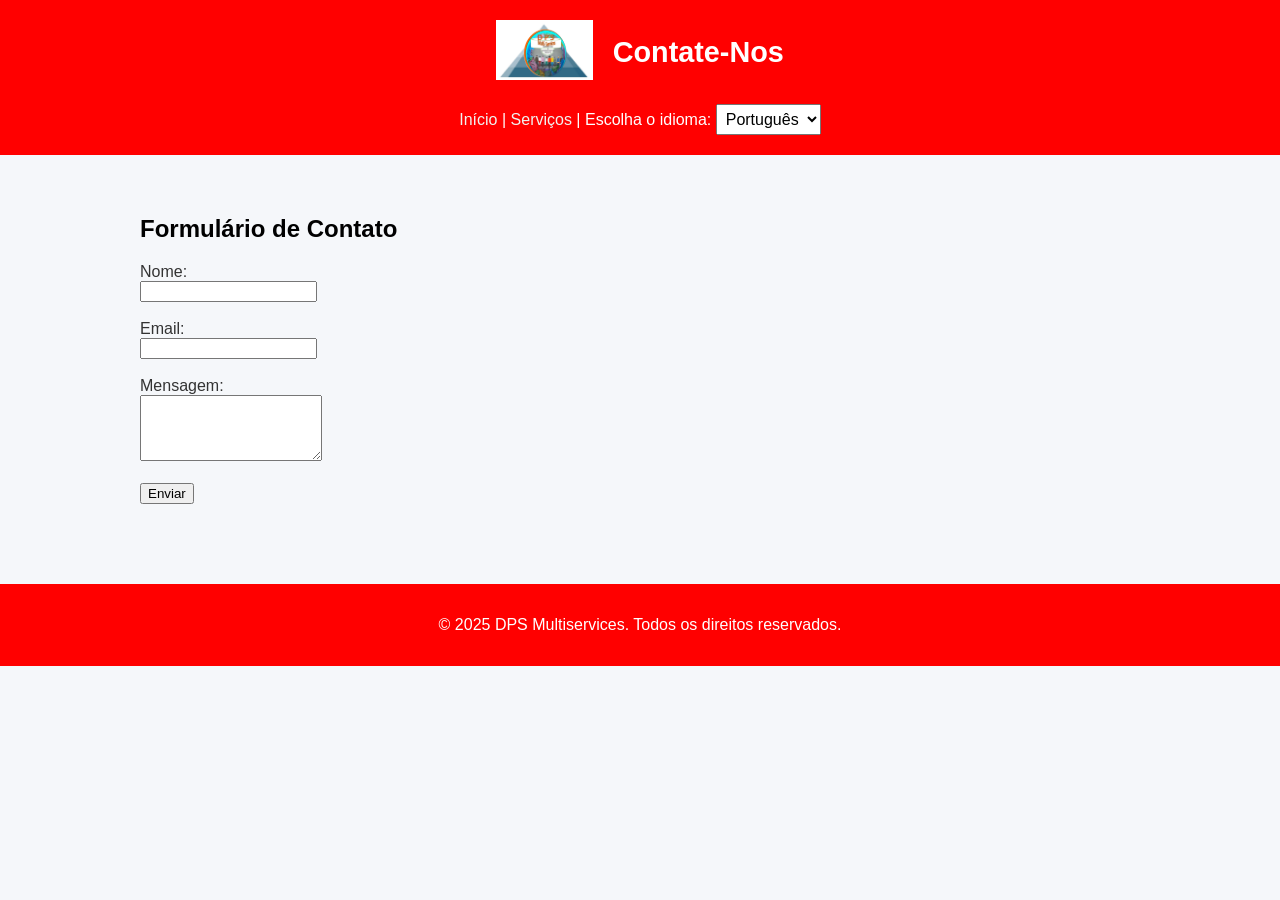
==== contact.html @ b16f9222 "DNS activated" ====
<!DOCTYPE html>
<html lang="pt">
<head>
  <meta charset="UTF-8" />
  <meta name="viewport" content="width=device-width, initial-scale=1.0"/>
  <title>Contato - DPS Multiservices</title>
  <link rel="stylesheet" href="style.css" />
  <style>
    .language-section {
      display: none;
    }
  </style>
</head>
<body>
  <header>
    <div class="header-top">
      <div class="logo">
        <img src="assets/logo.jpeg" alt="DPS Multiservices" />
      </div>
      <div class="welcome">
        <h1 id="main-title">Contate-Nos</h1>
      </div>
    </div>
    <nav>
      <a href="index.html">Início</a> | 
      <a href="services.html">Serviços</a> |
      <label for="language-select">Escolha o idioma:</label>
      <select id="language-select">
        <option value="pt">Português</option>
        <option value="fr">Français</option>
        <option value="en">English</option>
        <option value="es">Español</option>
      </select>
    </nav>
  </header>

  <main>
    <!-- Section Portugais -->
    <section id="contact-pt" class="language-section">
      <h2>Formulário de Contato</h2>
      <form action="mailto:multiservicessp2023@gmail.com" method="post" enctype="text/plain">
        <label for="name-pt">Nome:</label><br>
        <input type="text" id="name-pt" name="name" required><br><br>

        <label for="email-pt">Email:</label><br>
        <input type="email" id="email-pt" name="email" required><br><br>

        <label for="message-pt">Mensagem:</label><br>
        <textarea id="message-pt" name="message" rows="4" required></textarea><br><br>

        <input type="submit" value="Enviar">
      </form>
    </section>

    <!-- Section Français -->
    <section id="contact-fr" class="language-section">
      <h2>Formulaire de Contact</h2>
      <form action="mailto:multiservicessp2023@gmail.com" method="post" enctype="text/plain">
        <label for="name-fr">Nom :</label><br>
        <input type="text" id="name-fr" name="name" required><br><br>

        <label for="email-fr">Email :</label><br>
        <input type="email" id="email-fr" name="email" required><br><br>

        <label for="message-fr">Message :</label><br>
        <textarea id="message-fr" name="message" rows="4" required></textarea><br><br>

        <input type="submit" value="Envoyer">
      </form>
    </section>

    <!-- Section Anglais -->
    <section id="contact-en" class="language-section">
      <h2>Contact Form</h2>
      <form action="mailto:multiservicessp2023@gmail.com" method="post" enctype="text/plain">
        <label for="name-en">Name:</label><br>
        <input type="text" id="name-en" name="name" required><br><br>

        <label for="email-en">Email:</label><br>
        <input type="email" id="email-en" name="email" required><br><br>

        <label for="message-en">Message:</label><br>
        <textarea id="message-en" name="message" rows="4" required></textarea><br><br>

        <input type="submit" value="Send">
      </form>
    </section>

    <!-- Section Espagnol -->
    <section id="contact-es" class="language-section">
      <h2>Formulario de Contacto</h2>
      <form action="mailto:multiservicessp2023@gmail.com" method="post" enctype="text/plain">
        <label for="name-es">Nombre:</label><br>
        <input type="text" id="name-es" name="name" required><br><br>

        <label for="email-es">Correo electrónico:</label><br>
        <input type="email" id="email-es" name="email" required><br><br>

        <label for="message-es">Mensaje:</label><br>
        <textarea id="message-es" name="message" rows="4" required></textarea><br><br>

        <input type="submit" value="Enviar">
      </form>
    </section>
  </main>

  <footer>
    <p>&copy; 2025 DPS Multiservices. Todos os direitos reservados.</p>
  </footer>

  <script>
    const languageSelect = document.getElementById('language-select');
    const mainTitle = document.getElementById('main-title');

    const titles = {
      pt: 'Contate-Nos',
      fr: 'Contactez-Nous',
      en: 'Contact Us',
      es: 'Contáctenos'
    };

    function showLanguage(language) {
      // Masquer toutes les sections
      const sections = document.querySelectorAll('.language-section');
      sections.forEach(section => section.style.display = 'none');

      // Afficher la bonne section
      const selectedSection = document.getElementById('contact-' + language);
      if (selectedSection) {
        selectedSection.style.display = 'block';
        mainTitle.textContent = titles[language] || 'Contato';
      }
    }

    // Langue par défaut : portugais
    showLanguage('pt');

    // Réagir au changement de langue
    languageSelect.addEventListener('change', (e) => {
      showLanguage(e.target.value);
    });
  </script>
</body>
</html>
---- style.css ----
/* Estilos gerais */
body {
  font-family: 'Segoe UI', Tahoma, Geneva, Verdana, sans-serif;
  margin: 0;
  padding: 0;
  background-color: #f5f7fa;
  color: #333;
}

/* Cabeçalho */
header {
  background-color: #ff0000; /* vermelho */
  color: white;
  padding: 20px 10px;
}

.header-top {
  display: flex;
  align-items: center;
  justify-content: center;
  flex-wrap: wrap;
  gap: 20px;
  padding-bottom: 10px;
}

.logo img {
  height: 60px;
}

.welcome h1 {
  font-size: 1.8rem;
  margin: 0;
  color: white;
}

/* Navegação */
nav {
  text-align: center;
  margin-top: 10px;
}

nav select {
  font-size: 1rem;
  padding: 5px;
}

/* Links em verde */
a {
  color: #f0f3f0; /* verde */
  text-decoration: none;
}

a:hover {
  color: #f0f3f0; /* verde escuro ao passar o mouse */
  text-decoration: underline;
}

/* Conteúdo principal */
main {
  max-width: 1000px;
  margin: auto;
  padding: 40px 20px;
}

section {
  margin-bottom: 40px;
}

h2 {
  color: black;
}

/* Rodapé */
footer {
  background-color: #ff0000;
  color: white;
  text-align: center;
  padding: 1rem;
}

/* Responsividade */
@media (max-width: 768px) {
  .header-top {
    flex-direction: column;
    text-align: center;
  }

  .logo img {
    height: 50px;
  }

  .welcome h1 {
    font-size: 1.5rem;
  }

  main {
    padding: 20px 10px;
  }
}
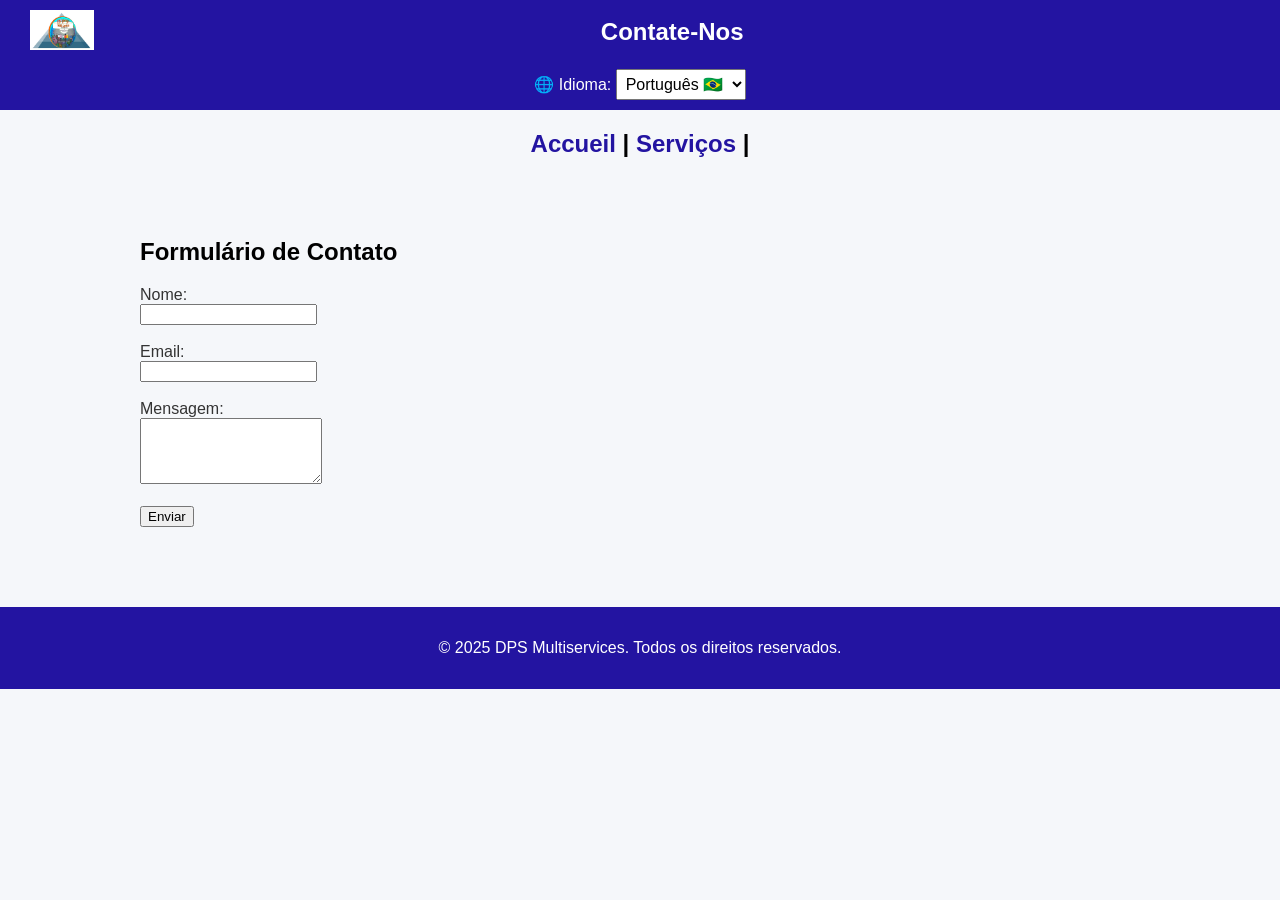
==== commit 6604d1fb: "DNS activated" ====
--- a/contact.html
+++ b/contact.html
@@ -22,20 +22,21 @@
       </div>
     </div>
     <nav>
-      <a href="index.html">Início</a> | 
-      <a href="services.html">Serviços</a> |
-      <label for="language-select">Escolha o idioma:</label>
-      <select id="language-select">
-        <option value="pt">Português</option>
-        <option value="fr">Français</option>
-        <option value="en">English</option>
-        <option value="es">Español</option>
+      <label for="languageSelect">🌐 Idioma:</label>
+      <select id="languageSelect">
+        <option value="pt" selected>Português 🇧🇷</option>
+        <option value="en">English 🇺🇸</option>
+        <option value="fr">Français 🇫🇷</option>
+        <option value="es">Español 🇪🇸</option>
       </select>
     </nav>
   </header>
-
+  <nav>
+    <h2><a href="index.html">Accueil</a> | 
+      <a href="services.html">Serviços</a> | </h2>
+  </nav>
   <main>
-    <!-- Section Portugais -->
+    <!-- Sections de formulaire multilingues -->
     <section id="contact-pt" class="language-section">
       <h2>Formulário de Contato</h2>
       <form action="mailto:multiservicessp2023@gmail.com" method="post" enctype="text/plain">
@@ -52,7 +53,6 @@
       </form>
     </section>
 
-    <!-- Section Français -->
     <section id="contact-fr" class="language-section">
       <h2>Formulaire de Contact</h2>
       <form action="mailto:multiservicessp2023@gmail.com" method="post" enctype="text/plain">
@@ -69,7 +69,6 @@
       </form>
     </section>
 
-    <!-- Section Anglais -->
     <section id="contact-en" class="language-section">
       <h2>Contact Form</h2>
       <form action="mailto:multiservicessp2023@gmail.com" method="post" enctype="text/plain">
@@ -86,7 +85,6 @@
       </form>
     </section>
 
-    <!-- Section Espagnol -->
     <section id="contact-es" class="language-section">
       <h2>Formulario de Contacto</h2>
       <form action="mailto:multiservicessp2023@gmail.com" method="post" enctype="text/plain">
@@ -109,7 +107,8 @@
   </footer>
 
   <script>
-    const languageSelect = document.getElementById('language-select');
+    // ✅ Correction ici
+    const languageSelect = document.getElementById('languageSelect');
     const mainTitle = document.getElementById('main-title');
 
     const titles = {
@@ -120,11 +119,9 @@
     };
 
     function showLanguage(language) {
-      // Masquer toutes les sections
       const sections = document.querySelectorAll('.language-section');
       sections.forEach(section => section.style.display = 'none');
 
-      // Afficher la bonne section
       const selectedSection = document.getElementById('contact-' + language);
       if (selectedSection) {
         selectedSection.style.display = 'block';
@@ -132,10 +129,8 @@
       }
     }
 
-    // Langue par défaut : portugais
     showLanguage('pt');
 
-    // Réagir au changement de langue
     languageSelect.addEventListener('change', (e) => {
       showLanguage(e.target.value);
     });
--- a/style.css
+++ b/style.css
@@ -9,26 +9,34 @@
 
 /* Cabeçalho */
 header {
-  background-color: #ff0000; /* vermelho */
-  color: white;
-  padding: 20px 10px;
+  background-color: #2314a1; /* vermelho */
+  color: rgb(255, 255, 255);
+  padding: 10px 10px; /* Réduit l'épaisseur de l'en-tête */
 }
 
 .header-top {
   display: flex;
   align-items: center;
-  justify-content: center;
+  justify-content: space-between; /* logo à gauche, titre à droite (ou centré en mobile) */
+  padding: 0 20px 5px 20px; /* Moins de padding bas */
   flex-wrap: wrap;
-  gap: 20px;
-  padding-bottom: 10px;
+}
+
+.logo {
+  flex-shrink: 0;
 }
 
 .logo img {
-  height: 60px;
+  height: 40px; /* Logo plus petit */
+}
+
+.welcome {
+  flex: 1;
+  text-align: center;
 }
 
 .welcome h1 {
-  font-size: 1.8rem;
+  font-size: 1.5rem; /* Titre plus petit */
   margin: 0;
   color: white;
 }
@@ -44,14 +52,14 @@
   padding: 5px;
 }
 
-/* Links em verde */
+/* Links */
 a {
-  color: #f0f3f0; /* verde */
+  color: #2314a1;
   text-decoration: none;
 }
 
 a:hover {
-  color: #f0f3f0; /* verde escuro ao passar o mouse */
+  color: #ff0000;
   text-decoration: underline;
 }
 
@@ -72,7 +80,7 @@
 
 /* Rodapé */
 footer {
-  background-color: #ff0000;
+  background-color: #2314a1;
   color: white;
   text-align: center;
   padding: 1rem;
@@ -82,15 +90,27 @@
 @media (max-width: 768px) {
   .header-top {
     flex-direction: column;
+    align-items: flex-start;
+    text-align: left;
+  }
+
+  .logo {
+    width: 100%;
+    text-align: left;
+    margin-bottom: 5px;
+  }
+
+  .welcome {
+    width: 100%;
     text-align: center;
   }
 
   .logo img {
-    height: 50px;
+    height: 35px; /* encore plus petit sur mobile */
   }
 
   .welcome h1 {
-    font-size: 1.5rem;
+    font-size: 1.3rem; /* plus petit sur mobile */
   }
 
   main {
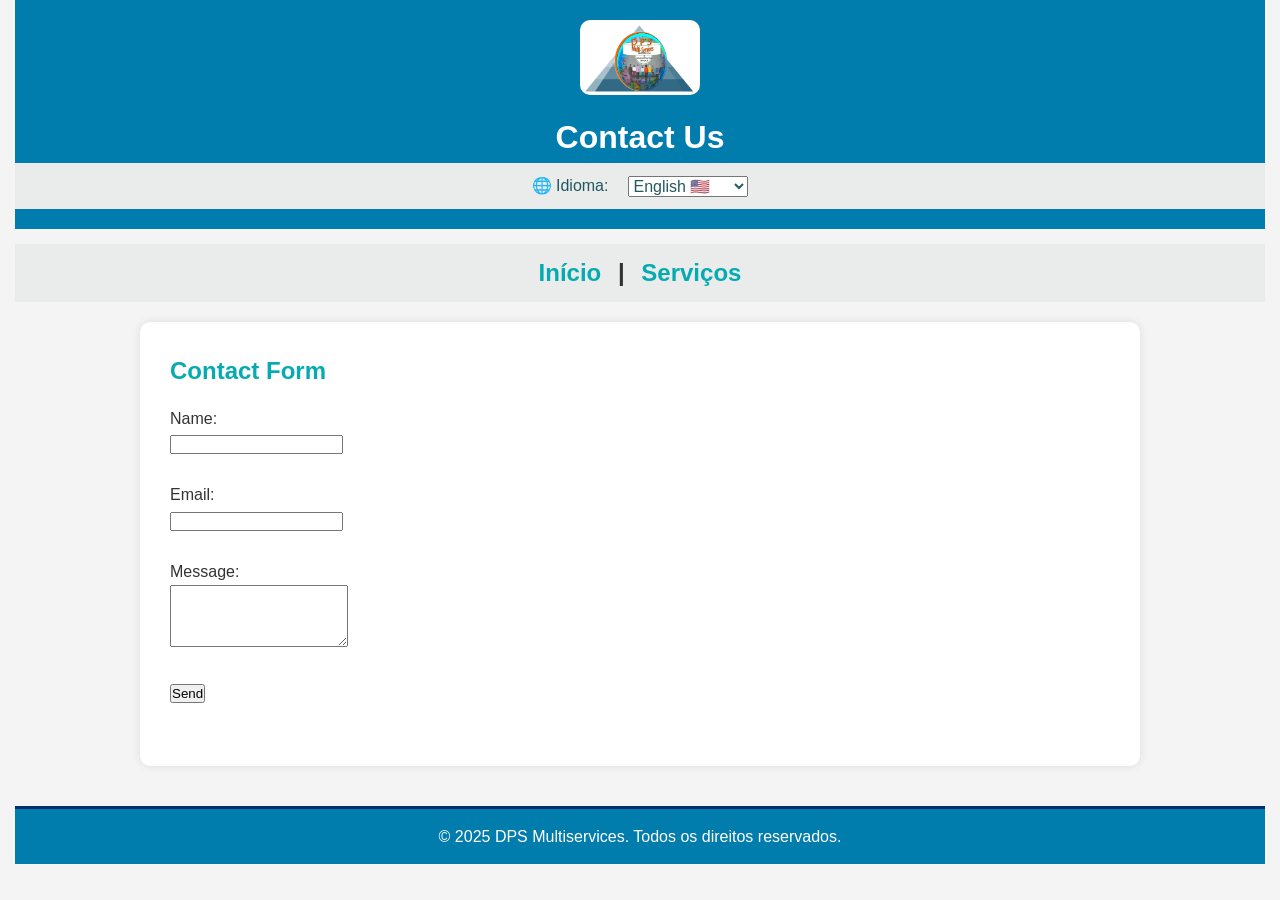
==== commit 394b4967: "DNS activated" ====
--- a/contact.html
+++ b/contact.html
@@ -8,6 +8,10 @@
   <style>
     .language-section {
       display: none;
+    }
+    .form-message {
+      margin-top: 10px;
+      font-weight: bold;
     }
   </style>
 </head>
@@ -24,22 +28,26 @@
     <nav>
       <label for="languageSelect">🌐 Idioma:</label>
       <select id="languageSelect">
-        <option value="pt" selected>Português 🇧🇷</option>
+        <option value="pt">Português 🇧🇷</option>
         <option value="en">English 🇺🇸</option>
         <option value="fr">Français 🇫🇷</option>
         <option value="es">Español 🇪🇸</option>
       </select>
     </nav>
   </header>
-  <nav>
-    <h2><a href="index.html">Accueil</a> | 
-      <a href="services.html">Serviços</a> | </h2>
+
+  <nav class="main-nav">
+    <h2>
+      <a href="index.html">Início</a> | 
+      <a href="services.html">Serviços</a>
+    </h2>
   </nav>
+
   <main>
-    <!-- Sections de formulaire multilingues -->
+    <!-- Português -->
     <section id="contact-pt" class="language-section">
       <h2>Formulário de Contato</h2>
-      <form action="mailto:multiservicessp2023@gmail.com" method="post" enctype="text/plain">
+      <form action="https://formspree.io/f/xwpoljog" method="POST">
         <label for="name-pt">Nome:</label><br>
         <input type="text" id="name-pt" name="name" required><br><br>
 
@@ -51,11 +59,13 @@
 
         <input type="submit" value="Enviar">
       </form>
+      <div class="form-message"></div>
     </section>
 
+    <!-- Francês -->
     <section id="contact-fr" class="language-section">
       <h2>Formulaire de Contact</h2>
-      <form action="mailto:multiservicessp2023@gmail.com" method="post" enctype="text/plain">
+      <form action="https://formspree.io/f/xwpoljog" method="POST">
         <label for="name-fr">Nom :</label><br>
         <input type="text" id="name-fr" name="name" required><br><br>
 
@@ -67,11 +77,13 @@
 
         <input type="submit" value="Envoyer">
       </form>
+      <div class="form-message"></div>
     </section>
 
+    <!-- Inglês -->
     <section id="contact-en" class="language-section">
       <h2>Contact Form</h2>
-      <form action="mailto:multiservicessp2023@gmail.com" method="post" enctype="text/plain">
+      <form action="https://formspree.io/f/xwpoljog" method="POST">
         <label for="name-en">Name:</label><br>
         <input type="text" id="name-en" name="name" required><br><br>
 
@@ -83,11 +95,13 @@
 
         <input type="submit" value="Send">
       </form>
+      <div class="form-message"></div>
     </section>
 
+    <!-- Espanhol -->
     <section id="contact-es" class="language-section">
       <h2>Formulario de Contacto</h2>
-      <form action="mailto:multiservicessp2023@gmail.com" method="post" enctype="text/plain">
+      <form action="https://formspree.io/f/xwpoljog" method="POST">
         <label for="name-es">Nombre:</label><br>
         <input type="text" id="name-es" name="name" required><br><br>
 
@@ -99,6 +113,7 @@
 
         <input type="submit" value="Enviar">
       </form>
+      <div class="form-message"></div>
     </section>
   </main>
 
@@ -107,33 +122,70 @@
   </footer>
 
   <script>
-    // ✅ Correction ici
     const languageSelect = document.getElementById('languageSelect');
     const mainTitle = document.getElementById('main-title');
 
     const titles = {
       pt: 'Contate-Nos',
+      en: 'Contact Us',
       fr: 'Contactez-Nous',
-      en: 'Contact Us',
       es: 'Contáctenos'
     };
 
     function showLanguage(language) {
-      const sections = document.querySelectorAll('.language-section');
-      sections.forEach(section => section.style.display = 'none');
+      document.querySelectorAll('.language-section').forEach(section => {
+        section.style.display = 'none';
+      });
 
-      const selectedSection = document.getElementById('contact-' + language);
-      if (selectedSection) {
-        selectedSection.style.display = 'block';
-        mainTitle.textContent = titles[language] || 'Contato';
+      const activeSection = document.getElementById('contact-' + language);
+      if (activeSection) {
+        activeSection.style.display = 'block';
       }
+
+      mainTitle.textContent = titles[language] || 'Contato';
     }
 
-    showLanguage('pt');
+    const userLang = navigator.language.slice(0, 2);
+    const defaultLang = ['pt', 'en', 'fr', 'es'].includes(userLang) ? userLang : 'pt';
+
+    languageSelect.value = defaultLang;
+    showLanguage(defaultLang);
 
     languageSelect.addEventListener('change', (e) => {
       showLanguage(e.target.value);
     });
+
+    // Intercepter les envois et afficher un message dynamique
+    const forms = document.querySelectorAll("form");
+
+    forms.forEach(form => {
+      form.addEventListener("submit", async function (e) {
+        e.preventDefault();
+
+        const formData = new FormData(form);
+        const messageBox = form.nextElementSibling;
+
+        try {
+          const response = await fetch(form.action, {
+            method: "POST",
+            body: formData,
+            headers: { 'Accept': 'application/json' }
+          });
+
+          if (response.ok) {
+            messageBox.textContent = "✅ Merci ! Votre message a bien été envoyé.";
+            messageBox.style.color = "green";
+            form.reset();
+          } else {
+            messageBox.textContent = "❌ Une erreur est survenue. Veuillez réessayer.";
+            messageBox.style.color = "red";
+          }
+        } catch (error) {
+          messageBox.textContent = "⚠️ Erreur réseau. Vérifiez votre connexion.";
+          messageBox.style.color = "orange";
+        }
+      });
+    });
   </script>
 </body>
 </html>
--- a/style.css
+++ b/style.css
@@ -1,119 +1,121 @@
-/* Estilos gerais */
+/* Reset básico */
+* {
+  margin: 0;
+  padding: 0;
+  box-sizing: border-box;
+}
+
 body {
   font-family: 'Segoe UI', Tahoma, Geneva, Verdana, sans-serif;
-  margin: 0;
-  padding: 0;
-  background-color: #f5f7fa;
+  line-height: 1.6;
+  background-color: #f4f4f4;
   color: #333;
+  padding: 0 15px;
 }
 
 /* Cabeçalho */
 header {
-  background-color: #2314a1; /* vermelho */
-  color: rgb(255, 255, 255);
-  padding: 10px 10px; /* Réduit l'épaisseur de l'en-tête */
+  background-color: #007cad;
+  color: #fff;
+  padding: 20px 0;
 }
 
 .header-top {
   display: flex;
+  flex-direction: column;
   align-items: center;
-  justify-content: space-between; /* logo à gauche, titre à droite (ou centré en mobile) */
-  padding: 0 20px 5px 20px; /* Moins de padding bas */
+  text-align: center;
+}
+
+.logo img {
+  max-width: 120px;
+  height: auto;
+  border-radius: 10px;
+  margin-bottom: 10px;
+}
+
+nav {
+  display: flex;
+  justify-content: center;
+  align-items: center;
+  background-color: #eaecec;
+  padding: 10px;
   flex-wrap: wrap;
 }
 
-.logo {
-  flex-shrink: 0;
+nav label,
+nav select {
+  color: #044049de;
+  font-size: 1rem;
+  margin: 0 10px;
 }
 
-.logo img {
-  height: 40px; /* Logo plus petit */
+.main-nav {
+  text-align: center;
+  margin: 15px 0;
 }
 
-.welcome {
-  flex: 1;
-  text-align: center;
+.main-nav a {
+  text-decoration: none;
+  color: #06abb1;
+  ;
+  font-weight: bold;
+  margin: 0 10px;
 }
 
-.welcome h1 {
-  font-size: 1.5rem; /* Titre plus petit */
-  margin: 0;
-  color: white;
-}
-
-/* Navegação */
-nav {
-  text-align: center;
-  margin-top: 10px;
-}
-
-nav select {
-  font-size: 1rem;
-  padding: 5px;
-}
-
-/* Links */
-a {
-  color: #2314a1;
-  text-decoration: none;
-}
-
-a:hover {
-  color: #ff0000;
+.main-nav a:hover {
   text-decoration: underline;
 }
 
 /* Conteúdo principal */
 main {
   max-width: 1000px;
-  margin: auto;
-  padding: 40px 20px;
+  margin: 20px auto;
+  background-color: #fff;
+  padding: 30px;
+  border-radius: 10px;
+  box-shadow: 0 0 8px rgba(0, 0, 0, 0.1);
 }
 
 section {
-  margin-bottom: 40px;
+  margin-bottom: 30px;
 }
 
-h2 {
-  color: black;
+section h2 {
+  color: #06abb1;
+  margin-bottom: 15px;
+}
+
+ul {
+  list-style-type: disc;
+  padding-left: 20px;
 }
 
 /* Rodapé */
 footer {
-  background-color: #2314a1;
-  color: white;
   text-align: center;
-  padding: 1rem;
+  padding: 15px;
+  background-color: #007cad;
+  color: #fff;
+  margin-top: 40px;
+  border-top: 3px solid #002f6c;
 }
 
-/* Responsividade */
+/* Responsivo */
 @media (max-width: 768px) {
   .header-top {
     flex-direction: column;
-    align-items: flex-start;
-    text-align: left;
   }
 
-  .logo {
-    width: 100%;
-    text-align: left;
-    margin-bottom: 5px;
+  .main-nav {
+    font-size: 0.95rem;
   }
 
-  .welcome {
-    width: 100%;
-    text-align: center;
-  }
-
-  .logo img {
-    height: 35px; /* encore plus petit sur mobile */
-  }
-
-  .welcome h1 {
-    font-size: 1.3rem; /* plus petit sur mobile */
+  nav select {
+    margin-top: 10px;
   }
 
   main {
-    padding: 20px 10px;
+    padding: 20px;
   }
 }
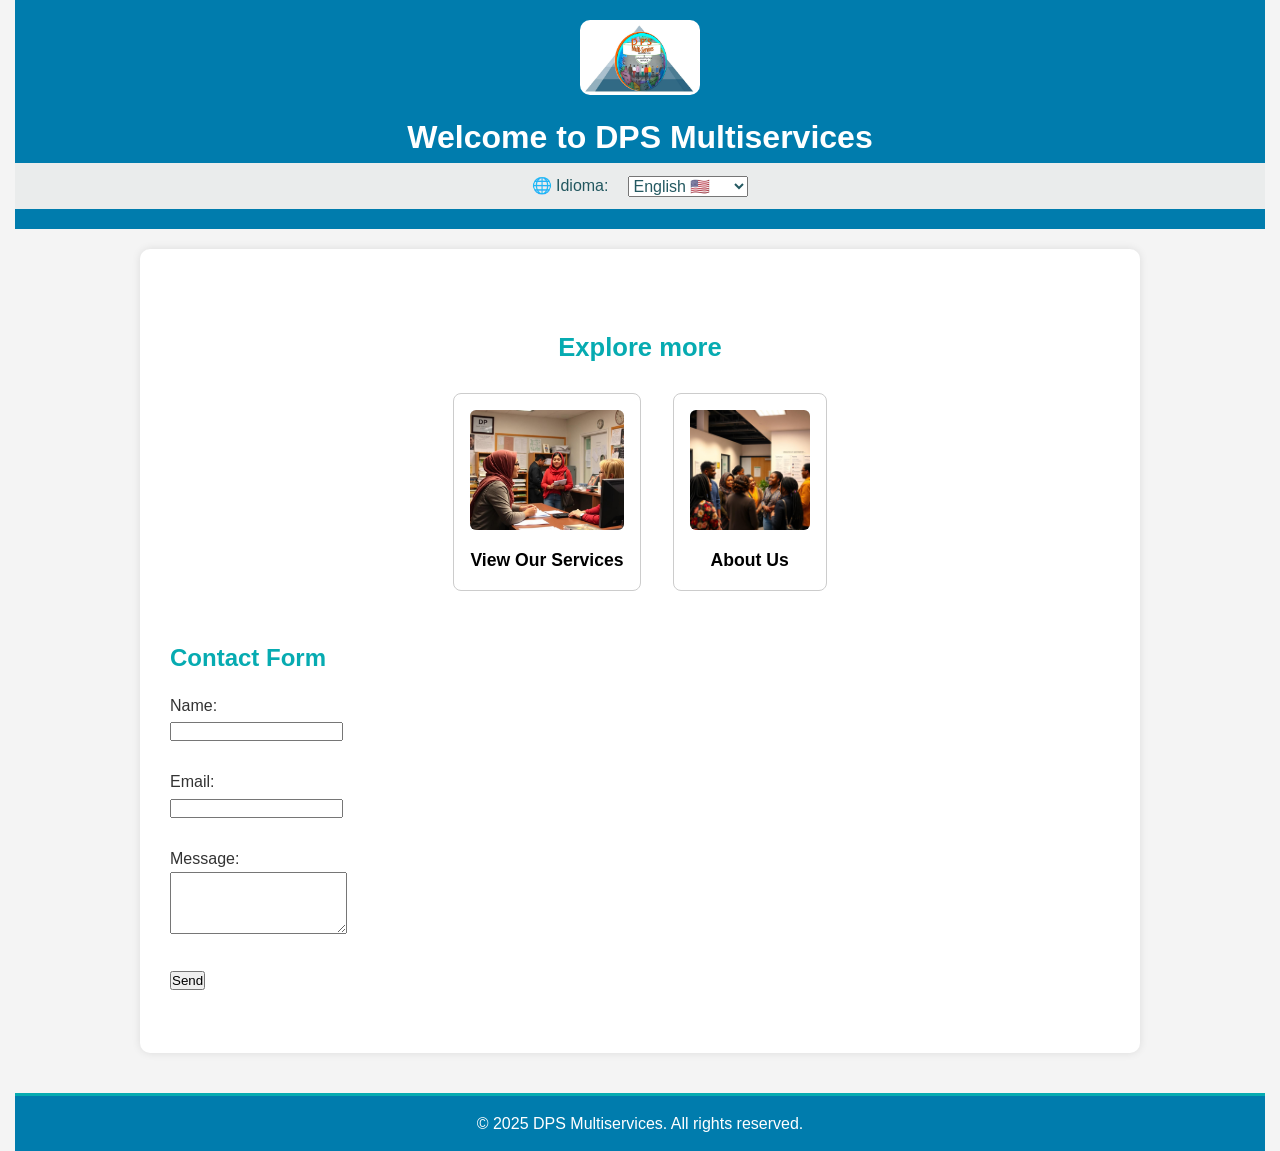
==== commit 3186fa49: "DNS activated" ====
--- a/contact.html
+++ b/contact.html
@@ -3,29 +3,70 @@
 <head>
   <meta charset="UTF-8" />
   <meta name="viewport" content="width=device-width, initial-scale=1.0"/>
-  <title>Contato - DPS Multiservices</title>
+  <meta name="description" content="Consultoria migratória, vistos, cidadania e muito mais. Atendimento em português, inglês, français e español.">
+  <title>DPS Multiservices - Agência de Serviços Migratórios</title>
   <link rel="stylesheet" href="style.css" />
   <style>
-    .language-section {
-      display: none;
+    .quick-links {
+      text-align: center;
+      margin: 3em 1em;
     }
-    .form-message {
-      margin-top: 10px;
+
+    .quick-links h2 {
+      font-size: 1.6em;
+      margin-bottom: 1em;
+    }
+
+    .link-buttons {
+      display: flex;
+      justify-content: center;
+      gap: 2em;
+      flex-wrap: wrap;
+    }
+
+    .btn-link {
+      display: inline-block;
+      text-align: center;
+      text-decoration: none;
+      color: #000;
+      border: 1px solid #ccc;
+      padding: 1em;
+      border-radius: 8px;
+      transition: transform 0.2s ease, box-shadow 0.2s ease;
+      max-width: 200px;
+    }
+
+    .btn-link:hover {
+      transform: translateY(-5px);
+      box-shadow: 0 4px 12px rgba(0,0,0,0.1);
+    }
+
+    .btn-link img {
+      width: 100%;
+      height: auto;
+      max-height: 120px;
+      object-fit: cover;
+      margin-bottom: 0.5em;
+      border-radius: 6px;
+    }
+
+    .btn-link span {
+      display: block;
       font-weight: bold;
+      font-size: 1.1em;
     }
   </style>
 </head>
 <body>
   <header>
-    <div class="header-top">
+    <div class="header-top" style="text-align: center;">
       <div class="logo">
-        <img src="assets/logo.jpeg" alt="DPS Multiservices" />
+        <img src="assets/logo.jpeg" alt="Logo da DPS Multiservices" width="120" />
       </div>
-      <div class="welcome">
-        <h1 id="main-title">Contate-Nos</h1>
-      </div>
+      <h1 id="welcomeText">Bem-vindo à DPS Multiservices</h1>
     </div>
-    <nav>
+
+    <nav style="text-align: center;">
       <label for="languageSelect">🌐 Idioma:</label>
       <select id="languageSelect">
         <option value="pt">Português 🇧🇷</option>
@@ -36,155 +77,116 @@
     </nav>
   </header>
 
-  <nav class="main-nav">
-    <h2>
-      <a href="index.html">Início</a> | 
-      <a href="services.html">Serviços</a>
-    </h2>
-  </nav>
-
   <main>
-    <!-- Português -->
-    <section id="contact-pt" class="language-section">
-      <h2>Formulário de Contato</h2>
-      <form action="https://formspree.io/f/xwpoljog" method="POST">
-        <label for="name-pt">Nome:</label><br>
-        <input type="text" id="name-pt" name="name" required><br><br>
-
-        <label for="email-pt">Email:</label><br>
-        <input type="email" id="email-pt" name="email" required><br><br>
-
-        <label for="message-pt">Mensagem:</label><br>
-        <textarea id="message-pt" name="message" rows="4" required></textarea><br><br>
-
-        <input type="submit" value="Enviar">
-      </form>
-      <div class="form-message"></div>
+    <section class="quick-links">
+      <h2 id="exploreMoreTitle">Explore mais</h2>
+      <div class="link-buttons">
+        <a href="services.html" class="btn-link">
+          <img src="assets/bureau (6).jpg" alt="Serviços" />
+          <span id="servicesLinkText">Veja nossos Serviços</span>
+        </a>
+        <a href="index.html" class="btn-link">
+          <img src="assets/bureau (7).jpg" alt="Inicio" />
+          <span id="aboutLinkText">Quem somos</span>
+        </a>
+      </div>
     </section>
 
-    <!-- Francês -->
-    <section id="contact-fr" class="language-section">
-      <h2>Formulaire de Contact</h2>
+    <section>
+      <h2 id="formTitle">Formulário de Contato</h2>
       <form action="https://formspree.io/f/xwpoljog" method="POST">
-        <label for="name-fr">Nom :</label><br>
-        <input type="text" id="name-fr" name="name" required><br><br>
+        <label for="name" id="labelName">Nome:</label><br>
+        <input type="text" id="name" name="name" required><br><br>
 
-        <label for="email-fr">Email :</label><br>
-        <input type="email" id="email-fr" name="email" required><br><br>
+        <label for="email" id="labelEmail">Email:</label><br>
+        <input type="email" id="email" name="email" required><br><br>
 
-        <label for="message-fr">Message :</label><br>
-        <textarea id="message-fr" name="message" rows="4" required></textarea><br><br>
+        <label for="message" id="labelMessage">Mensagem:</label><br>
+        <textarea id="message" name="message" rows="4" required></textarea><br><br>
 
-        <input type="submit" value="Envoyer">
+        <input type="submit" id="submitButton" value="Enviar">
       </form>
-      <div class="form-message"></div>
-    </section>
-
-    <!-- Inglês -->
-    <section id="contact-en" class="language-section">
-      <h2>Contact Form</h2>
-      <form action="https://formspree.io/f/xwpoljog" method="POST">
-        <label for="name-en">Name:</label><br>
-        <input type="text" id="name-en" name="name" required><br><br>
-
-        <label for="email-en">Email:</label><br>
-        <input type="email" id="email-en" name="email" required><br><br>
-
-        <label for="message-en">Message:</label><br>
-        <textarea id="message-en" name="message" rows="4" required></textarea><br><br>
-
-        <input type="submit" value="Send">
-      </form>
-      <div class="form-message"></div>
-    </section>
-
-    <!-- Espanhol -->
-    <section id="contact-es" class="language-section">
-      <h2>Formulario de Contacto</h2>
-      <form action="https://formspree.io/f/xwpoljog" method="POST">
-        <label for="name-es">Nombre:</label><br>
-        <input type="text" id="name-es" name="name" required><br><br>
-
-        <label for="email-es">Correo electrónico:</label><br>
-        <input type="email" id="email-es" name="email" required><br><br>
-
-        <label for="message-es">Mensaje:</label><br>
-        <textarea id="message-es" name="message" rows="4" required></textarea><br><br>
-
-        <input type="submit" value="Enviar">
-      </form>
-      <div class="form-message"></div>
     </section>
   </main>
 
   <footer>
-    <p>&copy; 2025 DPS Multiservices. Todos os direitos reservados.</p>
+    <p id="footerText">&copy; 2025 DPS Multiservices. Todos os direitos reservados.</p>
   </footer>
 
   <script>
-    const languageSelect = document.getElementById('languageSelect');
-    const mainTitle = document.getElementById('main-title');
-
-    const titles = {
-      pt: 'Contate-Nos',
-      en: 'Contact Us',
-      fr: 'Contactez-Nous',
-      es: 'Contáctenos'
+    const translations = {
+      pt: {
+        welcomeText: "Bem-vindo à DPS Multiservices",
+        formTitle: "Formulário de Contato",
+        labelName: "Nome:",
+        labelEmail: "Email:",
+        labelMessage: "Mensagem:",
+        submitButton: "Enviar",
+        footerText: "© 2025 DPS Multiservices. Todos os direitos reservados.",
+        exploreMoreTitle: "Explore mais",
+        servicesLinkText: "Veja nossos Serviços",
+        aboutLinkText: "Quem somos"
+      },
+      en: {
+        welcomeText: "Welcome to DPS Multiservices",
+        formTitle: "Contact Form",
+        labelName: "Name:",
+        labelEmail: "Email:",
+        labelMessage: "Message:",
+        submitButton: "Send",
+        footerText: "© 2025 DPS Multiservices. All rights reserved.",
+        exploreMoreTitle: "Explore more",
+        servicesLinkText: "View Our Services",
+        aboutLinkText: "About Us"
+      },
+      fr: {
+        welcomeText: "Bienvenue chez DPS Multiservices",
+        formTitle: "Formulaire de Contact",
+        labelName: "Nom :",
+        labelEmail: "Email :",
+        labelMessage: "Message :",
+        submitButton: "Envoyer",
+        footerText: "© 2025 DPS Multiservices. Tous droits réservés.",
+        exploreMoreTitle: "Explorez davantage",
+        servicesLinkText: "Voir nos services",
+        aboutLinkText: "À propos de nous"
+      },
+      es: {
+        welcomeText: "Bienvenido a DPS Multiservices",
+        formTitle: "Formulario de Contacto",
+        labelName: "Nombre:",
+        labelEmail: "Correo electrónico:",
+        labelMessage: "Mensaje:",
+        submitButton: "Enviar",
+        footerText: "© 2025 DPS Multiservices. Todos los derechos reservados.",
+        exploreMoreTitle: "Explorar más",
+        servicesLinkText: "Ver nuestros servicios",
+        aboutLinkText: "Quiénes somos"
+      }
     };
 
-    function showLanguage(language) {
-      document.querySelectorAll('.language-section').forEach(section => {
-        section.style.display = 'none';
-      });
-
-      const activeSection = document.getElementById('contact-' + language);
-      if (activeSection) {
-        activeSection.style.display = 'block';
-      }
-
-      mainTitle.textContent = titles[language] || 'Contato';
+    function updateLanguage(lang) {
+      const t = translations[lang] || translations["pt"];
+      document.getElementById("welcomeText").textContent = t.welcomeText;
+      document.getElementById("formTitle").textContent = t.formTitle;
+      document.getElementById("labelName").textContent = t.labelName;
+      document.getElementById("labelEmail").textContent = t.labelEmail;
+      document.getElementById("labelMessage").textContent = t.labelMessage;
+      document.getElementById("submitButton").value = t.submitButton;
+      document.getElementById("footerText").textContent = t.footerText;
+      document.getElementById("exploreMoreTitle").textContent = t.exploreMoreTitle;
+      document.getElementById("servicesLinkText").textContent = t.servicesLinkText;
+      document.getElementById("aboutLinkText").textContent = t.aboutLinkText;
     }
 
-    const userLang = navigator.language.slice(0, 2);
-    const defaultLang = ['pt', 'en', 'fr', 'es'].includes(userLang) ? userLang : 'pt';
+    const userLang = (navigator.language || navigator.userLanguage).substring(0, 2);
+    if (translations[userLang]) {
+      document.getElementById("languageSelect").value = userLang;
+      updateLanguage(userLang);
+    }
 
-    languageSelect.value = defaultLang;
-    showLanguage(defaultLang);
-
-    languageSelect.addEventListener('change', (e) => {
-      showLanguage(e.target.value);
-    });
-
-    // Intercepter les envois et afficher un message dynamique
-    const forms = document.querySelectorAll("form");
-
-    forms.forEach(form => {
-      form.addEventListener("submit", async function (e) {
-        e.preventDefault();
-
-        const formData = new FormData(form);
-        const messageBox = form.nextElementSibling;
-
-        try {
-          const response = await fetch(form.action, {
-            method: "POST",
-            body: formData,
-            headers: { 'Accept': 'application/json' }
-          });
-
-          if (response.ok) {
-            messageBox.textContent = "✅ Merci ! Votre message a bien été envoyé.";
-            messageBox.style.color = "green";
-            form.reset();
-          } else {
-            messageBox.textContent = "❌ Une erreur est survenue. Veuillez réessayer.";
-            messageBox.style.color = "red";
-          }
-        } catch (error) {
-          messageBox.textContent = "⚠️ Erreur réseau. Vérifiez votre connexion.";
-          messageBox.style.color = "orange";
-        }
-      });
+    document.getElementById("languageSelect").addEventListener("change", (e) => {
+      updateLanguage(e.target.value);
     });
   </script>
 </body>
--- a/style.css
+++ b/style.css
@@ -98,7 +98,7 @@
   background-color: #007cad;
   color: #fff;
   margin-top: 40px;
-  border-top: 3px solid #002f6c;
+  border-top: 3px solid #06abb1;
 }
 
 /* Responsivo */
@@ -117,5 +117,79 @@
 
   main {
     padding: 20px;
+  }.form-message {
+    font-size: 1rem;
+    margin-top: 10px;
+    padding: 10px;
+    border-radius: 6px;
+    display: inline-block;
   }
+  
+  .form-message.success {
+    color: #155724;
+    background-color: #d4edda;
+    border: 1px solid #c3e6cb;
+  }
+  
+  .form-message.error {
+    color: #721c24;
+    background-color: #f8d7da;
+    border: 1px solid #f5c6cb;
+  }
+  
+  .form-message.warning {
+    color: #856404;
+    background-color: #fff3cd;
+    border: 1px solid #ffeeba;
+  }
+  
 }
+.navigation-cards {
+  padding: 40px 20px;
+  text-align: center;
+  background-color: #f9f9f9;
+}
+
+.card-container {
+  display: flex;
+  flex-wrap: wrap;
+  justify-content: center;
+  gap: 30px;
+  margin-top: 20px;
+}
+
+.nav-card {
+  background-color: #fff;
+  border-radius: 10px;
+  box-shadow: 0 4px 8px rgba(0,0,0,0.1);
+  max-width: 300px;
+  text-align: center;
+  padding: 20px;
+  transition: transform 0.3s ease;
+}
+
+.nav-card:hover {
+  transform: translateY(-5px);
+}
+
+.nav-card img {
+  width: 100%;
+  height: 180px;
+  object-fit: cover;
+  border-radius: 8px;
+}
+
+.btn-card {
+  display: inline-block;
+  margin-top: 15px;
+  padding: 10px 20px;
+  background-color: #007cad;
+  color: #fff;
+  border-radius: 5px;
+  text-decoration: none;
+  font-weight: bold;
+}
+
+.btn-card:hover {
+  background-color: #005f73;
+}
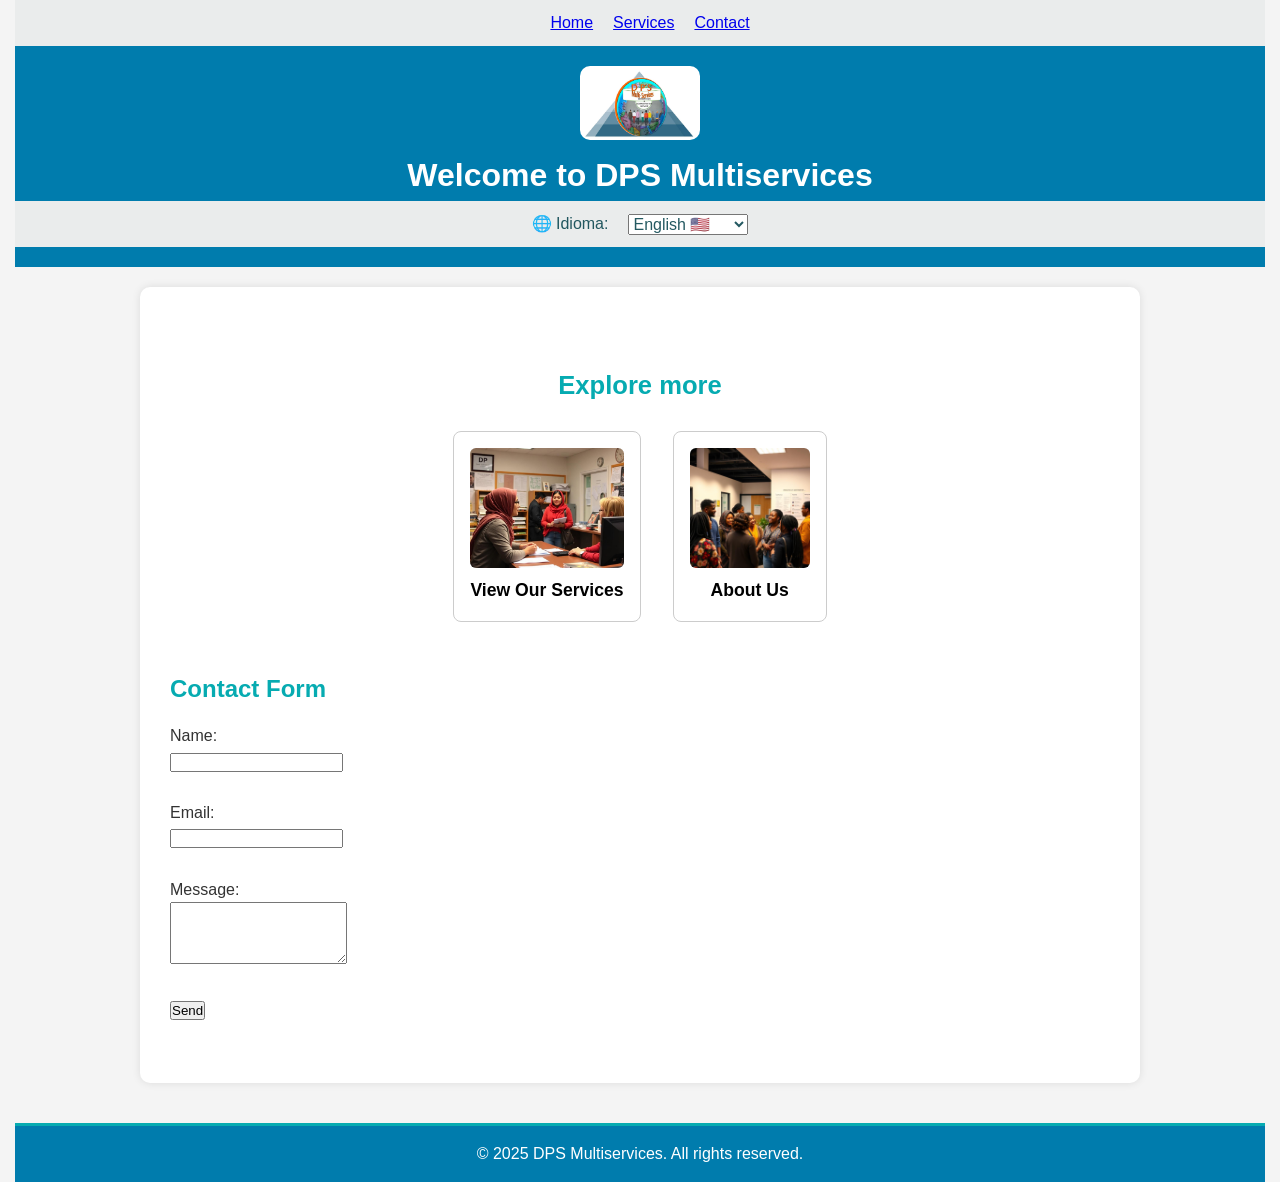
==== commit ecaddee8: "One commit" ====
--- a/contact.html
+++ b/contact.html
@@ -1,6 +1,13 @@
 <!DOCTYPE html>
 <html lang="pt">
 <head>
+  <nav>
+            <ul>
+                <li><a href="index.html">Home</a></li>
+                <li><a href="services.html">Services</a></li>
+                <li><a href="contact.html">Contact</a></li>
+            </ul>
+        </nav>
   <meta charset="UTF-8" />
   <meta name="viewport" content="width=device-width, initial-scale=1.0"/>
   <meta name="description" content="Consultoria migratória, vistos, cidadania e muito mais. Atendimento em português, inglês, français e español.">
--- a/style.css
+++ b/style.css
@@ -34,6 +34,12 @@
   margin-bottom: 10px;
 }
 
+nav ul {
+    list-style: none;
+    display: flex;
+    gap: 20px;
+}
+
 nav {
   display: flex;
   justify-content: center;
@@ -58,7 +64,6 @@
 .main-nav a {
   text-decoration: none;
   color: #06abb1;
-  ;
   font-weight: bold;
   margin: 0 10px;
 }
@@ -101,49 +106,7 @@
   border-top: 3px solid #06abb1;
 }
 
-/* Responsivo */
-@media (max-width: 768px) {
-  .header-top {
-    flex-direction: column;
-  }
-
-  .main-nav {
-    font-size: 0.95rem;
-  }
-
-  nav select {
-    margin-top: 10px;
-  }
-
-  main {
-    padding: 20px;
-  }.form-message {
-    font-size: 1rem;
-    margin-top: 10px;
-    padding: 10px;
-    border-radius: 6px;
-    display: inline-block;
-  }
-  
-  .form-message.success {
-    color: #155724;
-    background-color: #d4edda;
-    border: 1px solid #c3e6cb;
-  }
-  
-  .form-message.error {
-    color: #721c24;
-    background-color: #f8d7da;
-    border: 1px solid #f5c6cb;
-  }
-  
-  .form-message.warning {
-    color: #856404;
-    background-color: #fff3cd;
-    border: 1px solid #ffeeba;
-  }
-  
-}
+/* Section navigation cards */
 .navigation-cards {
   padding: 40px 20px;
   text-align: center;
@@ -162,7 +125,7 @@
   background-color: #fff;
   border-radius: 10px;
   box-shadow: 0 4px 8px rgba(0,0,0,0.1);
-  max-width: 300px;
+  max-width: 320px;
   text-align: center;
   padding: 20px;
   transition: transform 0.3s ease;
@@ -172,13 +135,22 @@
   transform: translateY(-5px);
 }
 
-.nav-card img {
-  width: 100%;
-  height: 180px;
+/* Images dans la carte (2 images côte à côte) */
+.card-images {
+  display: flex;
+  justify-content: space-between;
+  gap: 8px;
+  margin-bottom: 15px;
+}
+
+.card-images img {
+  width: 48%;
+  height: 150px;
   object-fit: cover;
   border-radius: 8px;
 }
 
+/* Bouton des cartes */
 .btn-card {
   display: inline-block;
   margin-top: 15px;
@@ -193,3 +165,87 @@
 .btn-card:hover {
   background-color: #005f73;
 }
+
+/* Styles généraux pour les images */
+img {
+  max-width: 100%;
+  height: auto;
+  display: block;
+  margin: 0 auto;
+}
+
+/* Section Quem Somos */
+#quemSomos .images-container {
+  display: flex;
+  justify-content: space-between;
+  gap: 20px;
+  flex-wrap: wrap;
+}
+
+#quemSomos .images-container img {
+  width: 48%;
+  border-radius: 8px;
+  object-fit: cover;
+}
+
+/* Responsivo */
+@media (max-width: 768px) {
+  .header-top {
+    flex-direction: column;
+  }
+
+  .main-nav {
+    font-size: 0.95rem;
+  }
+
+  nav select {
+    margin-top: 10px;
+  }
+
+  main {
+    padding: 20px;
+  }
+
+  .form-message {
+    font-size: 1rem;
+    margin-top: 10px;
+    padding: 10px;
+    border-radius: 6px;
+    display: inline-block;
+  }
+
+  .form-message.success {
+    color: #155724;
+    background-color: #d4edda;
+    border: 1px solid #c3e6cb;
+  }
+
+  .form-message.error {
+    color: #721c24;
+    background-color: #f8d7da;
+    border: 1px solid #f5c6cb;
+  }
+
+  .form-message.warning {
+    color: #856404;
+    background-color: #fff3cd;
+    border: 1px solid #ffeeba;
+  }
+
+  /* Images responsives dans la section Quem Somos */
+  #quemSomos .images-container img {
+    width: 100%;
+    margin-bottom: 20px;
+  }
+
+  /* Images responsives dans les cartes */
+  .card-images {
+    flex-direction: column;
+    gap: 10px;
+  }
+
+  .card-images img {
+    width: 100%;
+    height: 180px;
+  }
+}
